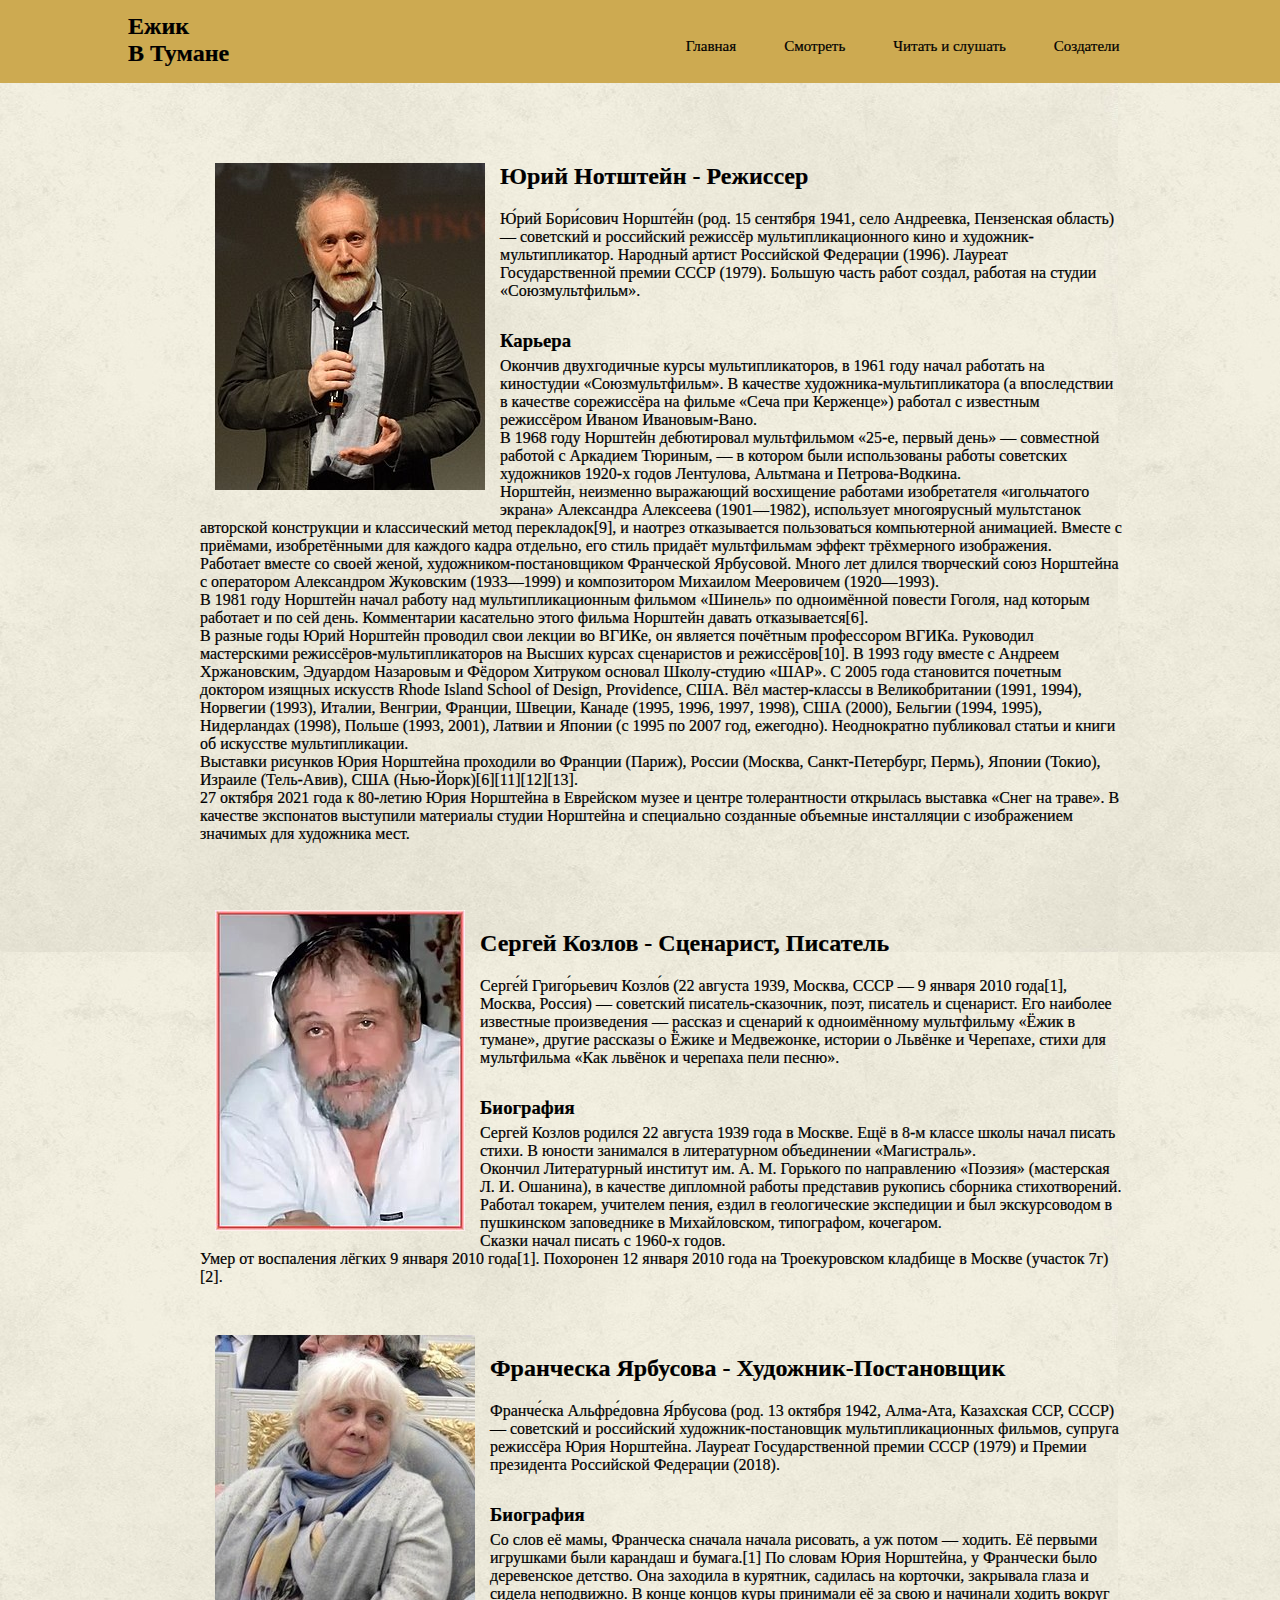
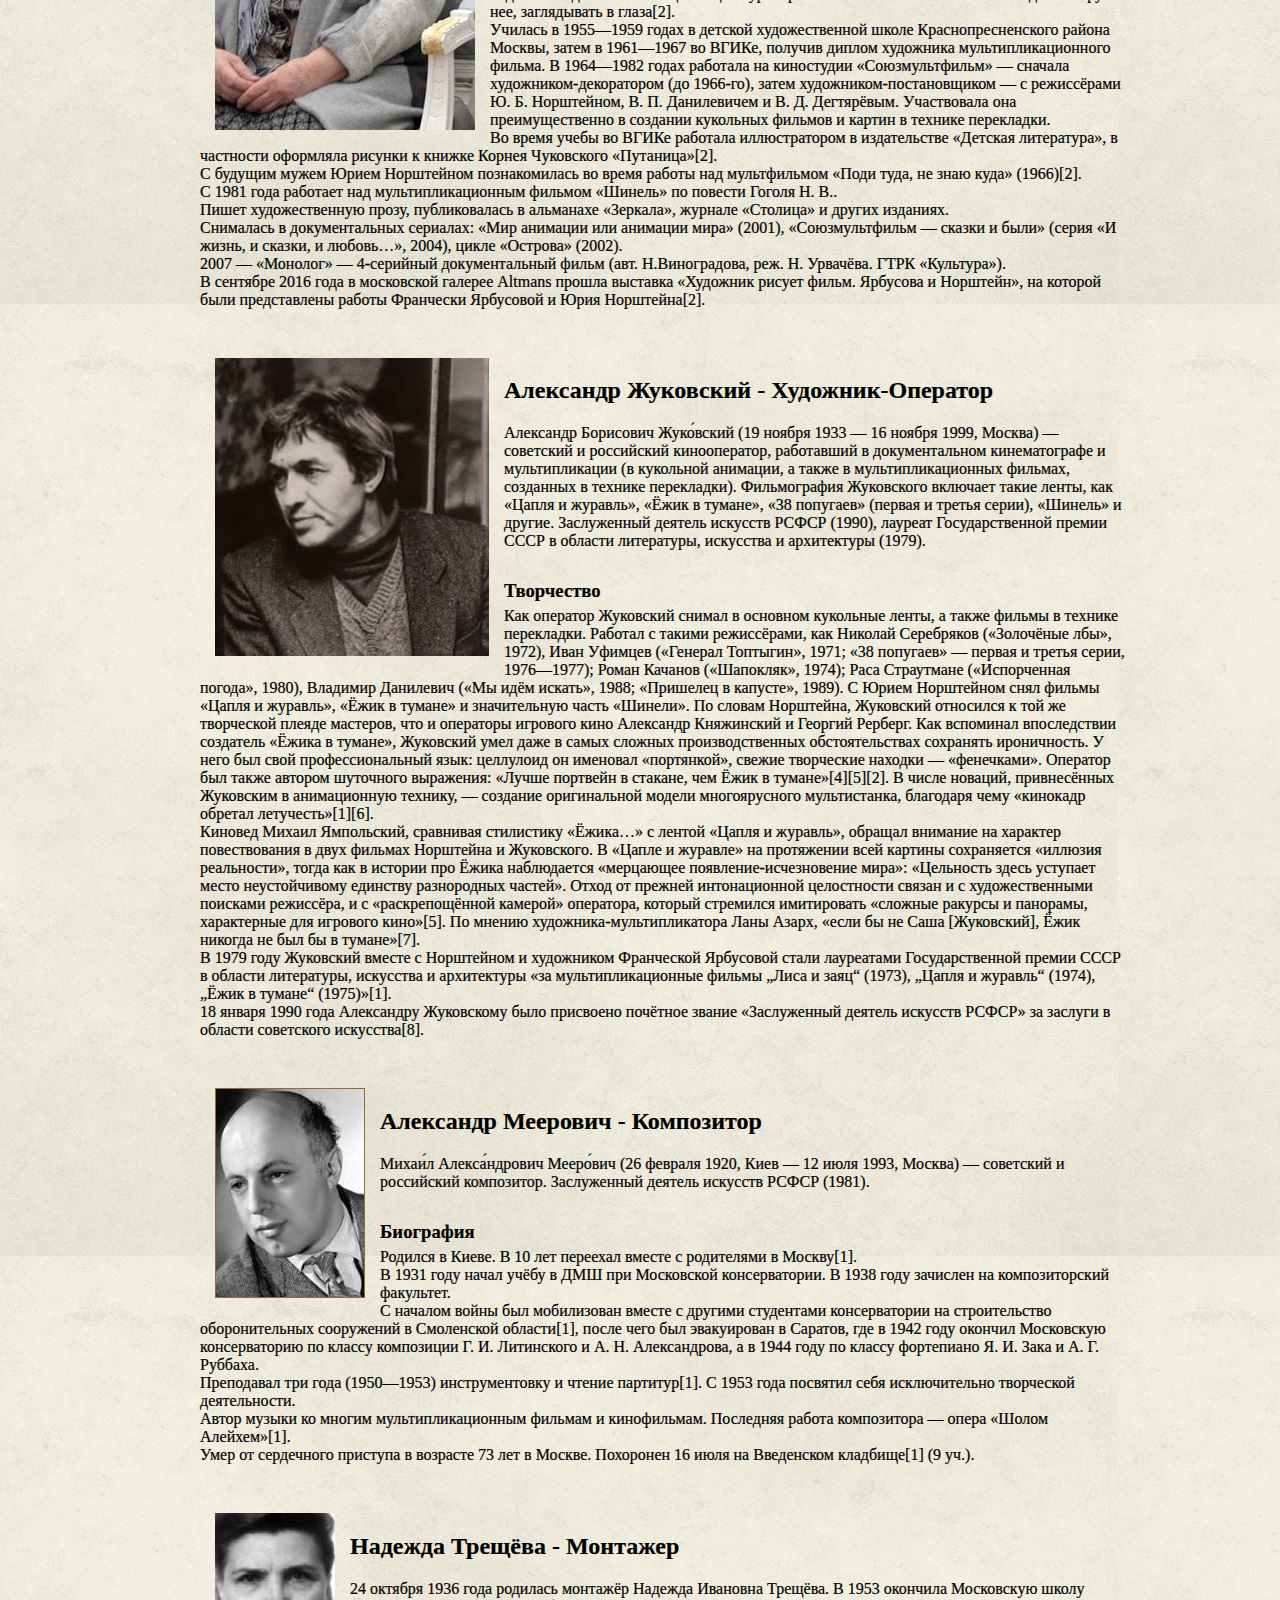
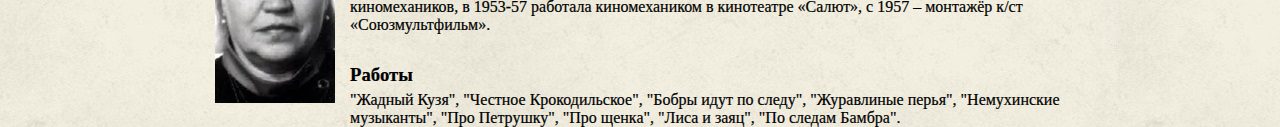
==== project/sozd.html @ f25cac2a "Add files via upload" ====
<!DOCTYPE html>
<html lang="en">
<head>
    <title>Просмотр</title>
    <link rel="stylesheet" href="sozd.css">
</head>
<body>
        

    <div class="b1">
        <div class="image">
            <div class="header">
                <div class="header_left">
                    
                    <h2>Ежик<br> В Тумане</h2>
                </div>
                <div class="header_right">
                    <a class="button" href="index.html">Главная</a>
                    <a class="button" href="watching.html">Смотреть</a>
                    <a class="button" href="book.html">Читать и слушать</a>
                    <a class="button" href="sozd.html">Создатели</a>
                </div>
                
          </div>                      
               
       

            </div>
            
            <div class="img">
                <img src="image_sozd/270px-Youri_Norstein_1_(FdI_2012).jfif" alt="" height="327px" width="270px" align="left" vspace="15" hspace="15" > 
                <h2>Юрий Нотштейн - Режиссер</h2>
                <p class="first_p">Ю́рий Бори́сович Норште́йн (род. 15 сентября 1941, село Андреевка, Пензенская область) — советский и российский режиссёр мультипликационного кино и художник-мультипликатор. Народный артист Российской Федерации (1996). Лауреат Государственной премии СССР (1979). Большую часть работ создал, работая на студии «Союзмультфильм».</p>
                 <h3>Карьера</h3>
                <p class="second_p">Окончив двухгодичные курсы мультипликаторов, в 1961 году начал работать на киностудии «Союзмультфильм». В качестве художника-мультипликатора (а впоследствии в качестве сорежиссёра на фильме «Сеча при Керженце») работал с известным режиссёром Иваном Ивановым-Вано.
                    <br>
                    В 1968 году Норштейн дебютировал мультфильмом «25-е, первый день» — совместной работой с Аркадием Тюриным, — в котором были использованы работы советских художников 1920-х годов Лентулова, Альтмана и Петрова-Водкина.
                    <br>
                    Норштейн, неизменно выражающий восхищение работами изобретателя «игольчатого экрана» Александра Алексеева (1901—1982), использует многоярусный мультстанок авторской конструкции и классический метод перекладок[9], и наотрез отказывается пользоваться компьютерной анимацией. Вместе с приёмами, изобретёнными для каждого кадра отдельно, его стиль придаёт мультфильмам эффект трёхмерного изображения.
                    <br>
                    Работает вместе со своей женой, художником-постановщиком Франческой Ярбусовой. Много лет длился творческий союз Норштейна с оператором Александром Жуковским (1933—1999) и композитором Михаилом Мееровичем (1920—1993).
                    <br>
                    В 1981 году Норштейн начал работу над мультипликационным фильмом «Шинель» по одноимённой повести Гоголя, над которым работает и по сей день. Комментарии касательно этого фильма Норштейн давать отказывается[6].
                    <br>
                    В разные годы Юрий Норштейн проводил свои лекции во ВГИКе, он является почётным профессором ВГИКа. Руководил мастерскими режиссёров-мультипликаторов на Высших курсах сценаристов и режиссёров[10]. В 1993 году вместе с Андреем Хржановским, Эдуардом Назаровым и Фёдором Хитруком основал Школу-студию «ШАР». С 2005 года становится почетным доктором изящных искусств Rhode Island School of Design, Providence, США. Вёл мастер-классы в Великобритании (1991, 1994), Норвегии (1993), Италии, Венгрии, Франции, Швеции, Канаде (1995, 1996, 1997, 1998), США (2000), Бельгии (1994, 1995), Нидерландах (1998), Польше (1993, 2001), Латвии и Японии (с 1995 по 2007 год, ежегодно). Неоднократно публиковал статьи и книги об искусстве мультипликации.
                    <br>
                    Выставки рисунков Юрия Норштейна проходили во Франции (Париж), России (Москва, Санкт-Петербург, Пермь), Японии (Токио), Израиле (Тель-Авив), США (Нью-Йорк)[6][11][12][13].
                    <br>
                    27 октября 2021 года к 80-летию Юрия Норштейна в Еврейском музее и центре толерантности открылась выставка «Снег на траве». В качестве экспонатов выступили материалы студии Норштейна и специально созданные объемные инсталляции с изображением значимых для художника мест. </p>
                    <br>
<br>
                    <img src="image_sozd/Сергей_Козлов.jpg" alt="" height="321" width="250" align="left" vspace="15" hspace="15">
                    <h2>Сергей Козлов - Сценарист, Писатель </h2>
                    <p class="first_p">Серге́й Григо́рьевич Козло́в (22 августа 1939, Москва, СССР — 9 января 2010 года[1], Москва, Россия) — советский писатель-сказочник, поэт, писатель и сценарист. Его наиболее известные произведения — рассказ и сценарий к одноимённому мультфильму «Ёжик в тумане», другие рассказы о Ёжике и Медвежонке, истории о Львёнке и Черепахе, стихи для мультфильма «Как львёнок и черепаха пели песню».</p>
                    <h3>Биография</h3>
                    <p class="second_p">Сергей Козлов родился 22 августа 1939 года в Москве. Ещё в 8-м классе школы начал писать стихи. В юности занимался в литературном объединении «Магистраль».
                        <br>
                        Окончил Литературный институт им. А. М. Горького по направлению «Поэзия» (мастерская Л. И. Ошанина), в качестве дипломной работы представив рукопись сборника стихотворений.
                        <br>
                        Работал токарем, учителем пения, ездил в геологические экспедиции и был экскурсоводом в пушкинском заповеднике в Михайловском, типографом, кочегаром.
                        <br>
                        Сказки начал писать с 1960-х годов.
                        <br>
                        Умер от воспаления лёгких 9 января 2010 года[1]. Похоронен 12 января 2010 года на Троекуровском кладбище в Москве (участок 7г)[2].</p>
<br>
                    <img src="image_sozd/260px-Francheska_Yarbusova_(2019-03-26).jpg" alt="" height="395" width="260" align="left" vspace="15" hspace="15">
                    <h2>Франческа Ярбусова  -  Художник-Постановщик</h2>
                    <p class="first_p">Франче́ска Альфре́довна Я́рбусова (род. 13 октября 1942, Алма-Ата, Казахская ССР, СССР) — советский и российский художник-постановщик мультипликационных фильмов, супруга режиссёра Юрия Норштейна. Лауреат Государственной премии СССР (1979) и Премии президента Российской Федерации (2018).</p>
                    <h3>Биография</h3>
                    <p class="second_p">Со слов её мамы, Франческа сначала начала рисовать, а уж потом — ходить. Её первыми игрушками были карандаш и бумага.[1] По словам Юрия Норштейна, у Франчески было деревенское детство. Она заходила в курятник, садилась на корточки, закрывала глаза и сидела неподвижно. В конце концов куры принимали её за свою и начинали ходить вокруг нее, заглядывать в глаза[2].
                        <br>
                        Училась в 1955—1959 годах в детской художественной школе Краснопресненского района Москвы, затем в 1961—1967 во ВГИКе, получив диплом художника мультипликационного фильма. В 1964—1982 годах работала на киностудии «Союзмультфильм» — сначала художником-декоратором (до 1966-го), затем художником-постановщиком — с режиссёрами Ю. Б. Норштейном, В. П. Данилевичем и В. Д. Дегтярёвым. Участвовала она преимущественно в создании кукольных фильмов и картин в технике перекладки.
                        <br>
                        Во время учебы во ВГИКе работала иллюстратором в издательстве «Детская литература», в частности оформляла рисунки к книжке Корнея Чуковского «Путаница»[2].
                        <br>
                        С будущим мужем Юрием Норштейном познакомилась во время работы над мультфильмом «Поди туда, не знаю куда» (1966)[2].
                        <br>
                        С 1981 года работает над мультипликационным фильмом «Шинель» по повести Гоголя Н. В..
                        <br>
                        Пишет художественную прозу, публиковалась в альманахе «Зеркала», журнале «Столица» и других изданиях.
                        <br>
                        Снималась в документальных сериалах: «Мир анимации или анимации мира» (2001), «Союзмультфильм — сказки и были» (серия «И жизнь, и сказки, и любовь…», 2004), цикле «Острова» (2002).
                        <br>
                        2007 — «Монолог» — 4-серийный документальный фильм (авт. Н.Виноградова, реж. Н. Урвачёва. ГТРК «Культура»).
                        <br>
                        В сентябре 2016 года в московской галерее Altmans прошла выставка «Художник рисует фильм. Ярбусова и Норштейн», на которой были представлены работы Франчески Ярбусовой и Юрия Норштейна[2].</p>
            <br>
                    <img src="image_sozd/Жуковский_Александр_оператор.jpeg" alt="" height="298" width="274" align="left" vspace="15" hspace="15">
                    <h2>Александр Жуковский  -  Художник-Оператор</h2>
                    <p class="first_p">Александр Борисович Жуко́вский (19 ноября 1933 — 16 ноября 1999, Москва) — советский и российский кинооператор, работавший в документальном кинематографе и мультипликации (в кукольной анимации, а также в мультипликационных фильмах, созданных в технике перекладки). Фильмография Жуковского включает такие ленты, как «Цапля и журавль», «Ёжик в тумане», «38 попугаев» (первая и третья серии), «Шинель» и другие. Заслуженный деятель искусств РСФСР (1990), лауреат Государственной премии СССР в области литературы, искусства и архитектуры (1979).
                        <h3>Творчество</h3>
                    <p class="second_p">Как оператор Жуковский снимал в основном кукольные ленты, а также фильмы в технике перекладки. Работал с такими режиссёрами, как Николай Серебряков («Золочёные лбы», 1972), Иван Уфимцев («Генерал Топтыгин», 1971; «38 попугаев» — первая и третья серии, 1976—1977); Роман Качанов («Шапокляк», 1974); Раса Страутмане («Испорченная погода», 1980), Владимир Данилевич («Мы идём искать», 1988; «Пришелец в капусте», 1989). С Юрием Норштейном снял фильмы «Цапля и журавль», «Ёжик в тумане» и значительную часть «Шинели». По словам Норштейна, Жуковский относился к той же творческой плеяде мастеров, что и операторы игрового кино Александр Княжинский и Георгий Рерберг. Как вспоминал впоследствии создатель «Ёжика в тумане», Жуковский умел даже в самых сложных производственных обстоятельствах сохранять ироничность. У него был свой профессиональный язык: целлулоид он именовал «портянкой», свежие творческие находки — «фенечками». Оператор был также автором шуточного выражения: «Лучше портвейн в стакане, чем Ёжик в тумане»[4][5][2]. В числе новаций, привнесённых Жуковским в анимационную технику, — создание оригинальной модели многоярусного мультистанка, благодаря чему «кинокадр обретал летучесть»[1][6].
                        <br>
                        Киновед Михаил Ямпольский, сравнивая стилистику «Ёжика…» с лентой «Цапля и журавль», обращал внимание на характер повествования в двух фильмах Норштейна и Жуковского. В «Цапле и журавле» на протяжении всей картины сохраняется «иллюзия реальности», тогда как в истории про Ёжика наблюдается «мерцающее появление-исчезновение мира»: «Цельность здесь уступает место неустойчивому единству разнородных частей». Отход от прежней интонационной целостности связан и с художественными поисками режиссёра, и с «раскрепощённой камерой» оператора, который стремился имитировать «сложные ракурсы и панорамы, характерные для игрового кино»[5]. По мнению художника-мультипликатора Ланы Азарх, «если бы не Саша [Жуковский], Ёжик никогда не был бы в тумане»[7].
                        <br>
                        В 1979 году Жуковский вместе с Норштейном и художником Франческой Ярбусовой стали лауреатами Государственной премии СССР в области литературы, искусства и архитектуры «за мультипликационные фильмы „Лиса и заяц“ (1973), „Цапля и журавль“ (1974), „Ёжик в тумане“ (1975)»[1].
                        <br>
                        18 января 1990 года Александру Жуковскому было присвоено почётное звание «Заслуженный деятель искусств РСФСР» за заслуги в области советского искусства[8].</p>
            <br>
                    <img src="image_sozd/Meerovich_MA.jpg" alt="" height="210" width="150" align="left" vspace="15" hspace="15">
                    <h2>Александр Меерович  -  Композитор</h2>
                    <p class="first_p">Михаи́л Алекса́ндрович Мееро́вич (26 февраля 1920, Киев — 12 июля 1993, Москва) — советский и российский композитор. Заслуженный деятель искусств РСФСР (1981).</p>
                    <h3>Биография</h3>
                    <p class="second_p">Родился в Киеве. В 10 лет переехал вместе с родителями в Москву[1].
                        <br>
                        В 1931 году начал учёбу в ДМШ при Московской консерватории. В 1938 году зачислен на композиторский факультет.
                        <br>
                        С началом войны был мобилизован вместе с другими студентами консерватории на строительство оборонительных сооружений в Смоленской области[1], после чего был эвакуирован в Саратов, где в 1942 году окончил Московскую консерваторию по классу композиции Г. И. Литинского и А. Н. Александрова, а в 1944 году по классу фортепиано Я. И. Зака и А. Г. Руббаха.
                        <br>
                        Преподавал три года (1950—1953) инструментовку и чтение партитур[1]. С 1953 года посвятил себя исключительно творческой деятельности.
                        <br>
                        Автор музыки ко многим мультипликационным фильмам и кинофильмам. Последняя работа композитора — опера «Шолом Алейхем»[1].
                        <br>
                        Умер от сердечного приступа в возрасте 73 лет в Москве. Похоронен 16 июля на Введенском кладбище[1] (9 уч.).</p>
            <br>
                    <img src="image_sozd/cc7nMEcqMyLU75oII-y18D0naZJGTE5k3WCoio81EJAeM0UsCWg2RunFWau3p_DXHFf8eJBWlgvzUbPD33uXlUDHti0aVx9HsZrieQP4lfloBwjKVhljRYBQ3Mf6RGws3pONicHwyuZpdNyyjquRqm0K_V3wY4Y-3w3iCy87JoR9tlP8C_YyNqBDk9jb7EWwsQ65.webp" alt="" height="190" width="120" align="left" vspace="15" hspace="15">
                    <h2>Надежда Трещёва -  Монтажер</h2>
                    <p class="first_p">24 октября 1936 года родилась монтажёр Надежда Ивановна Трещёва.
                        В 1953 окончила Московскую школу киномехаников, в 1953-57 работала киномехаником в кинотеатре «Салют», с 1957 – монтажёр к/ст «Союзмультфильм».</p>
                
                        <h3>Работы</h3>
                        <p class="second_p">"Жадный Кузя", "Честное Крокодильское", "Бобры идут по следу", "Журавлиные перья", "Немухинские музыканты", "Про Петрушку", "Про щенка", "Лиса и заяц", "По следам Бамбра".</p>
                </div>
            
            





</body>
</html>
---- project/sozd.css ----
html{
  font-family: 'Times New Roman', Times, serif;
  -webkit-text-stroke-width: 0.2px;
  -webkit-text-stroke-color: black;
}

body{
  background-image: url(image/fon.jpg);
  background-color: whitesmoke;
}
.b1{
  position: absolute;
  opacity: 100%;
  height: 100%;
  width: 100%;
  margin-top: -10px;
  margin-left: 0;
}

.b1_content{
  width: 500px;
  margin-top: 120px;
  opacity: 80%;
  
  margin-left: 15%;
}

.header{
  position: fixed;
  margin-top: 0%;
  margin-left: -8px;
  opacity: 100%;
  width: 100%;
	background: #cdaa51;
	height: 85px;
  
}
.header_left h2{
  width: 125px;
  height: 40px;
  margin-left: 10%;
  margin-top: 0%;
  text-align: left;
}


.header_right a{
  margin-top: 15px;
  color: black;
  background: -webkit-linear-gradient(right, blue 0, blue 33.3%, blue 33.3%, blue 66.6%, blue 66.6%, blue) bottom no-repeat;
   background-size: 0% 1px;
  transition: 0.95s;
}

a:hover{
  background-size: 100% 1px;
}

.button {
  border: none;
  color: black;
  padding: 15px 20px;
  text-align: center;
  text-decoration: none;
  display: inline-block;
  font-size: 15px;
  margin: 4px 2px;
  cursor: pointer;
  }

.header_right{
  margin-top: 0%;
  margin-right: 3%;
  list-style: none;
	position: absolute;
	top: 10px;
	right: 100px;
}


li{
  margin-left: 10px;
 
}

.img{
  margin-left: 15%;
  margin-top: 150px;
}

.first_p{
  padding-left: 15px;
  margin-right: 15%;
}
.second_p{
  margin-top: -25px;
  margin-right: 15%;
}

h2{
  padding-top: 15px;
}
h3{
  margin: 30px;
}
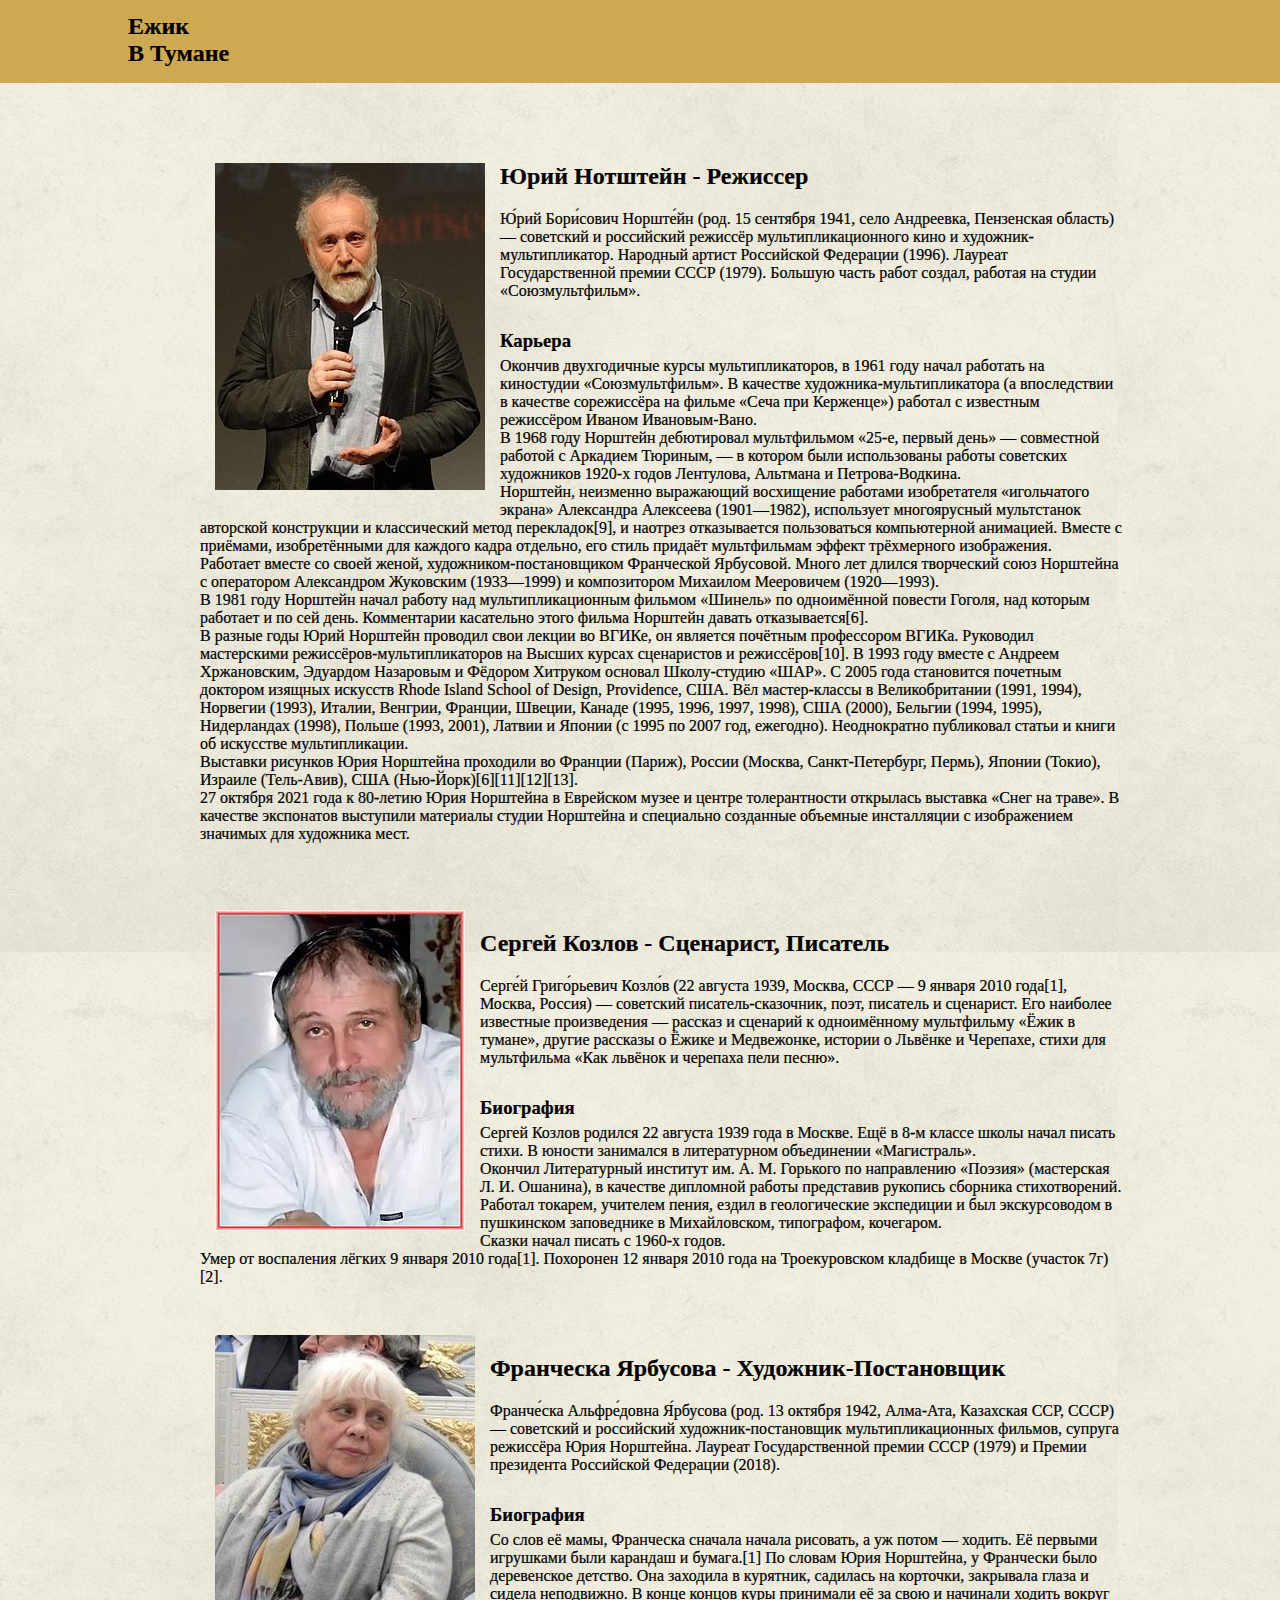
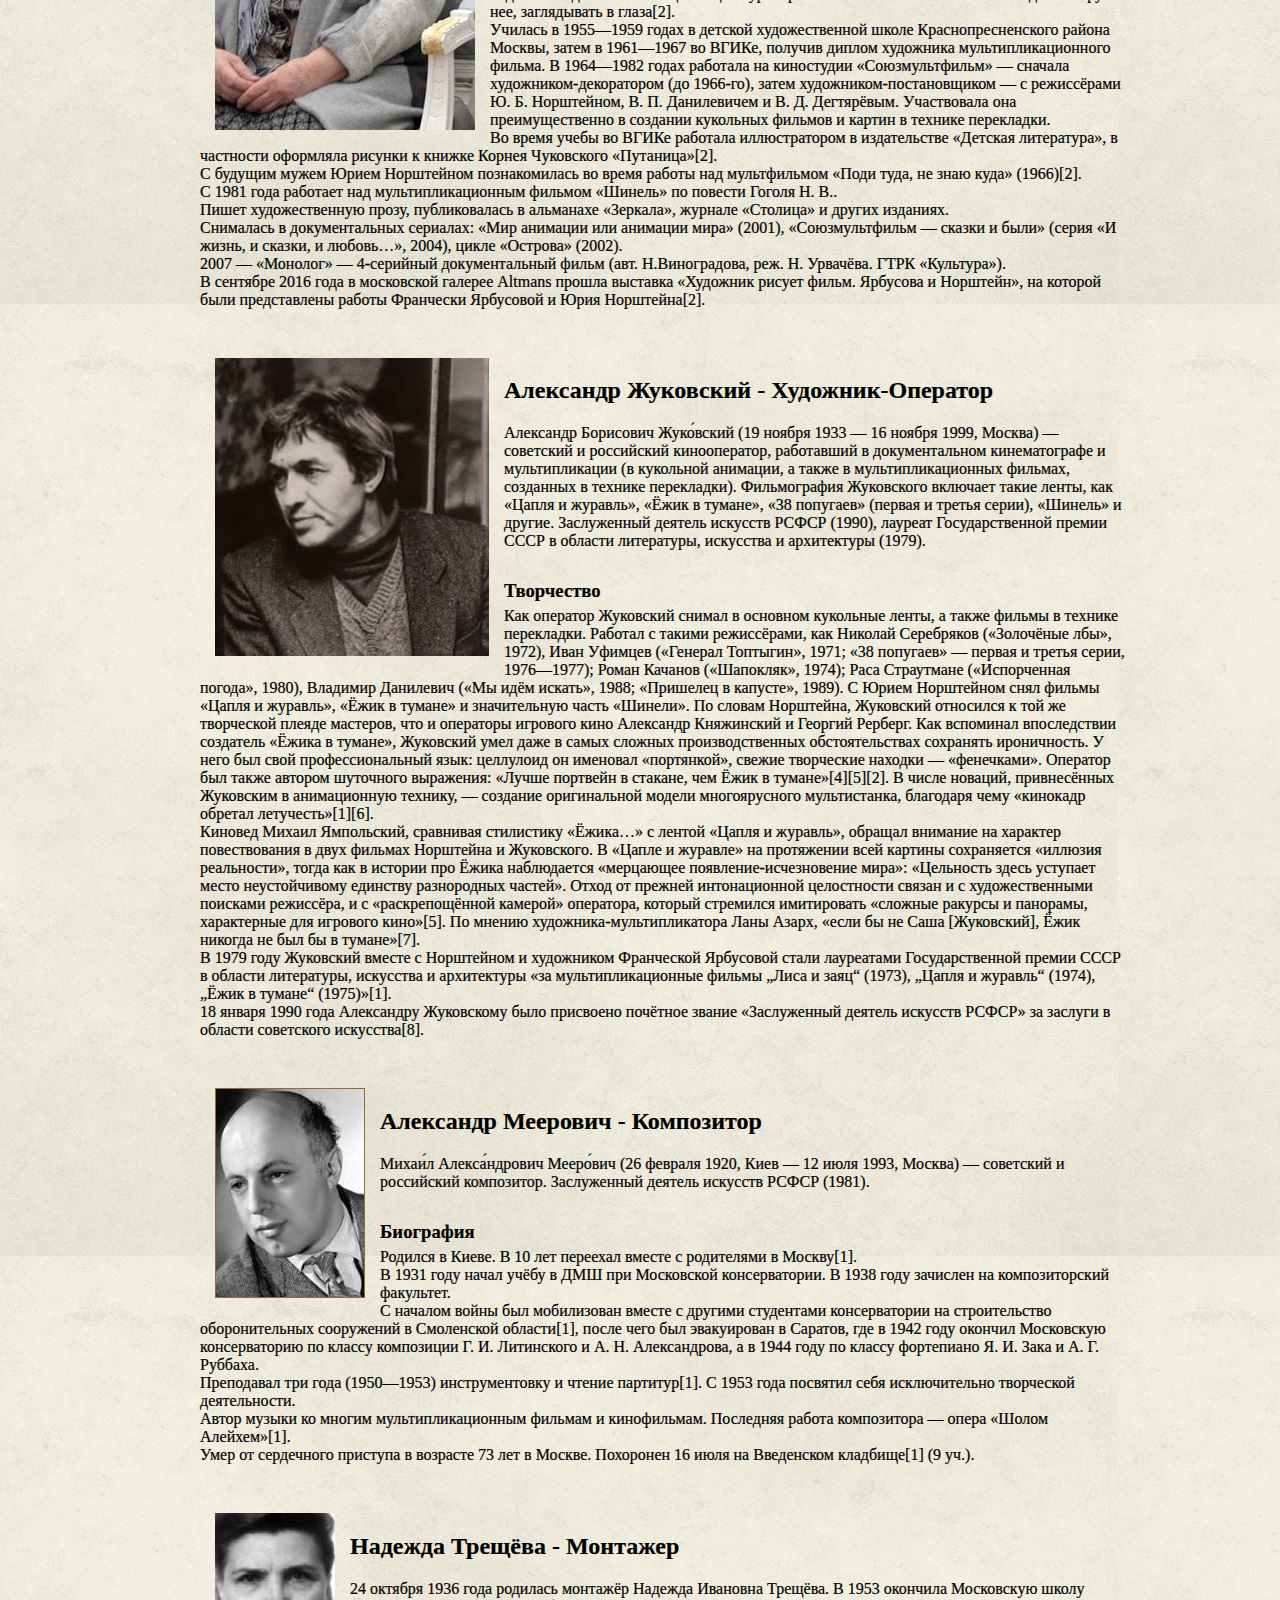
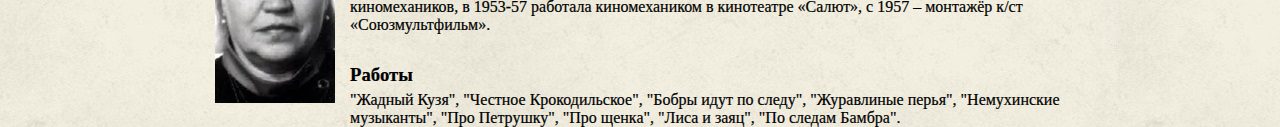
==== commit 8028d186: "Убрал блок в файле sozd.html" ====
--- a/project/sozd.html
+++ b/project/sozd.html
@@ -15,10 +15,7 @@
                     <h2>Ежик<br> В Тумане</h2>
                 </div>
                 <div class="header_right">
-                    <a class="button" href="index.html">Главная</a>
-                    <a class="button" href="watching.html">Смотреть</a>
-                    <a class="button" href="book.html">Читать и слушать</a>
-                    <a class="button" href="sozd.html">Создатели</a>
+                    
                 </div>
                 
           </div>                      
